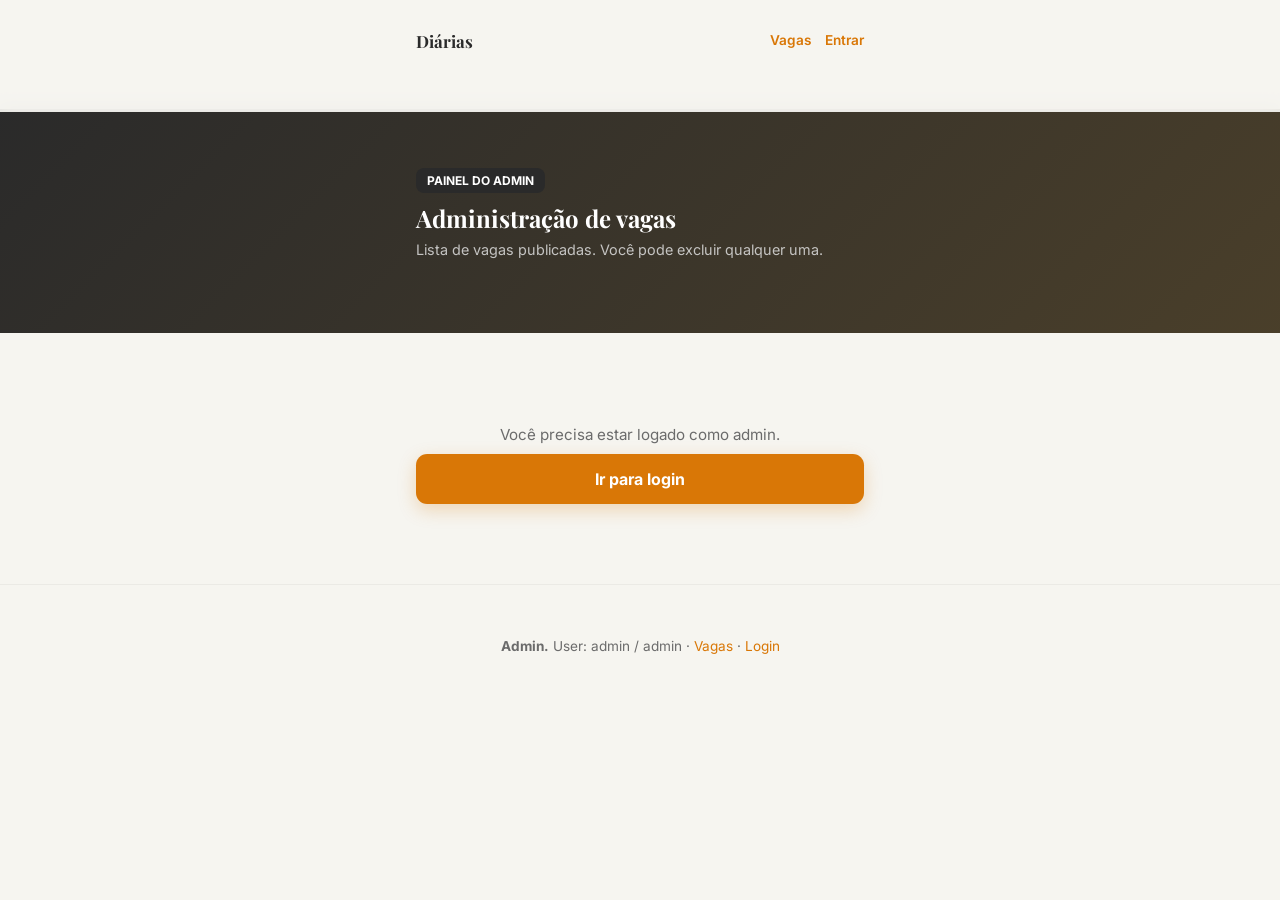
==== admin.html @ 7b70813b "first" ====
<!DOCTYPE html>
<html lang="pt-BR">
<head>
<meta charset="UTF-8">
<meta name="viewport" content="width=device-width, initial-scale=1.0, maximum-scale=5.0">
<title>Admin — Diárias</title>
<style>
  @import url('https://fonts.googleapis.com/css2?family=Inter:wght@400;600;800&family=Playfair+Display:wght@700&display=swap');
  :root{--bg:#f6f5f0;--card:#fff;--accent:#d97706;--text:#2a2a2a;--sub:#6b6b6b;--line:#ebeae5;--dark:#2a2a2a;}
  *{box-sizing:border-box;margin:0;padding:0}
  body{font-family:'Inter',system-ui,sans-serif;background:var(--bg);color:var(--text);line-height:1.45;font-size:16px;}
  a{color:var(--accent);text-decoration:none}
  .wrap{width:min(480px,95vw);margin-inline:auto;padding:1.2rem 1rem 3rem}
  header{background:linear-gradient(135deg,var(--dark) 0%,#4a3f2a 100%);color:#fff;padding:2.5rem 1rem 1.5rem;border-radius:0 0 1rem 1rem;margin:-1.2rem -1rem 1.5rem}
  header h1{font-family:'Playfair Display',Georgia,serif;font-size:1.5rem;margin-bottom:.25rem}
  header p{opacity:.85;font-size:.9rem;color:#ddd}
  .nav{position:sticky;top:0;z-index:10;background:rgba(246,245,240,.92);backdrop-filter:blur(8px);border-bottom:1px solid var(--line);padding:.6rem 0;margin-bottom:1rem}
  .nav-inner{display:flex;justify-content:space-between;align-items:center;font-weight:600;font-size:.85rem}
  .card{background:var(--card);border:1px solid var(--line);border-radius:1rem;padding:1.1rem;margin-bottom:.75rem;box-shadow:0 2px 10px rgba(0,0,0,.03)}
  .card h3{font-size:1rem;margin-bottom:.25rem}
  .card .meta{font-size:.85rem;color:var(--sub)}
  .btn{display:block;width:100%;text-align:center;background:var(--accent);color:#fff;padding:.85rem .9rem;border-radius:.7rem;font-weight:700;font-size:1rem;border:none;margin-top:.5rem;cursor:pointer;box-shadow:0 6px 18px rgba(217,119,6,.25)}
  .btn:active{transform:scale(.98)}
  .btn-red{background:#dc2626}
  .btn-red:active{transform:scale(.98)}
  .badge-admin{display:inline-block;background:var(--dark);color:#fff;padding:.25rem .7rem;border-radius:.5rem;font-size:.75rem;font-weight:700;margin-bottom:.5rem}
  .small{font-size:.78rem;color:var(--sub)}
  footer{text-align:center;padding:2rem 0;color:var(--sub);font-size:.85rem;border-top:1px solid var(--line)}
</style>
</head>
<body>

<div class="nav">
  <div class="wrap nav-inner">
    <a href="index.html" style="font-family:'Playfair Display',Georgia,serif;font-size:1.05rem;color:var(--text);font-weight:700">Diárias</a>
    <div style="display:flex;gap:.9rem;align-items:center">
      <a href="vagas.html">Vagas</a>
      <a href="login.html">Entrar</a>
    </div>
  </div>
</div>

<header>
  <div class="wrap">
    <div class="badge-admin">PAINEL DO ADMIN</div>
    <h1>Administração de vagas</h1>
    <p>Lista de vagas publicadas. Você pode excluir qualquer uma.</p>
  </div>
</header>

<main class="wrap" id="admin-main">

  <div id="check-login" style="padding:2rem 0;text-align:center">
    <p>Verificando acesso...</p>
  </div>

  <div id="conteudo" style="display:none">
    <div style="display:flex;justify-content:space-between;align-items:center;margin-bottom:1rem">
      <span id="count" style="font-weight:700;font-size:1.1rem">0 vagas</span>
      <button onclick="sair()" class="btn" style="max-width:fit-content;padding:.5rem .8rem;font-size:.85rem;background:#2a2a2a">Sair</button>
    </div>
    <div id="lista-admin"></div>
  </div>

</main>

<footer>
  <div class="wrap">
    <p><strong>Admin.</strong> User: admin / admin · <a href="vagas.html">Vagas</a> · <a href="login.html">Login</a></p>
  </div>
</footer>

<script>
let logged = JSON.parse(localStorage.getItem('diarias_logged') || 'null');
let vagas = JSON.parse(localStorage.getItem('diarias_vagas') || '[]');

function saveVagas(){ localStorage.setItem('diarias_vagas', JSON.stringify(vagas)); }
function esc(t){ const d=document.createElement('div'); d.textContent=t; return d.innerHTML; }

function check(){
  const main = document.getElementById('admin-main');
  const checkDiv = document.getElementById('check-login');
  const content = document.getElementById('conteudo');
  if(!logged || logged.tipo !== 'admin'){
    checkDiv.innerHTML = '<p style="font-size:.95rem;color:var(--sub);margin-top:1rem">Você precisa estar logado como admin.</p><a href="login.html" class="btn">Ir para login</a>';
    return;
  }
  checkDiv.style.display='none';
  content.style.display='block';
  render();
}

function render(){
  document.getElementById('count').textContent = vagas.length + ' vaga(s)';
  const div = document.getElementById('lista-admin');
  if(!vagas.length){ div.innerHTML='<p style="color:var(--sub)">Nenhuma vaga publicada.</p>'; return; }
  div.innerHTML = vagas.map(v => `
    <article class="card">
      <h3>${esc(v.desc.substring(0,50))}${v.desc.length>50?'...':''}</h3>
      <div class="meta"><strong>${esc(v.nome)}</strong> — ${esc(v.local)} — R$ ${v.valor}</div>
      <div class="meta">Duração: ${esc(v.dur)} · Tel: ${esc(v.tel)} · Autor: ${esc(v.autor||'-')}</div>
      <button onclick="excluir(${v.id})" class="btn btn-red btn-sm" style="margin-top:.6rem">Excluir vaga</button>
    </article>
  `).join('');
}

function excluir(id){
  if(!confirm('Excluir esta vaga definitivamente?')) return;
  vagas = vagas.filter(v => v.id !== id);
  saveVagas(); render();
}

function sair(){ localStorage.setItem('diarias_logged','null'); location.href='login.html'; }

check();
</script>

</body>
</html>
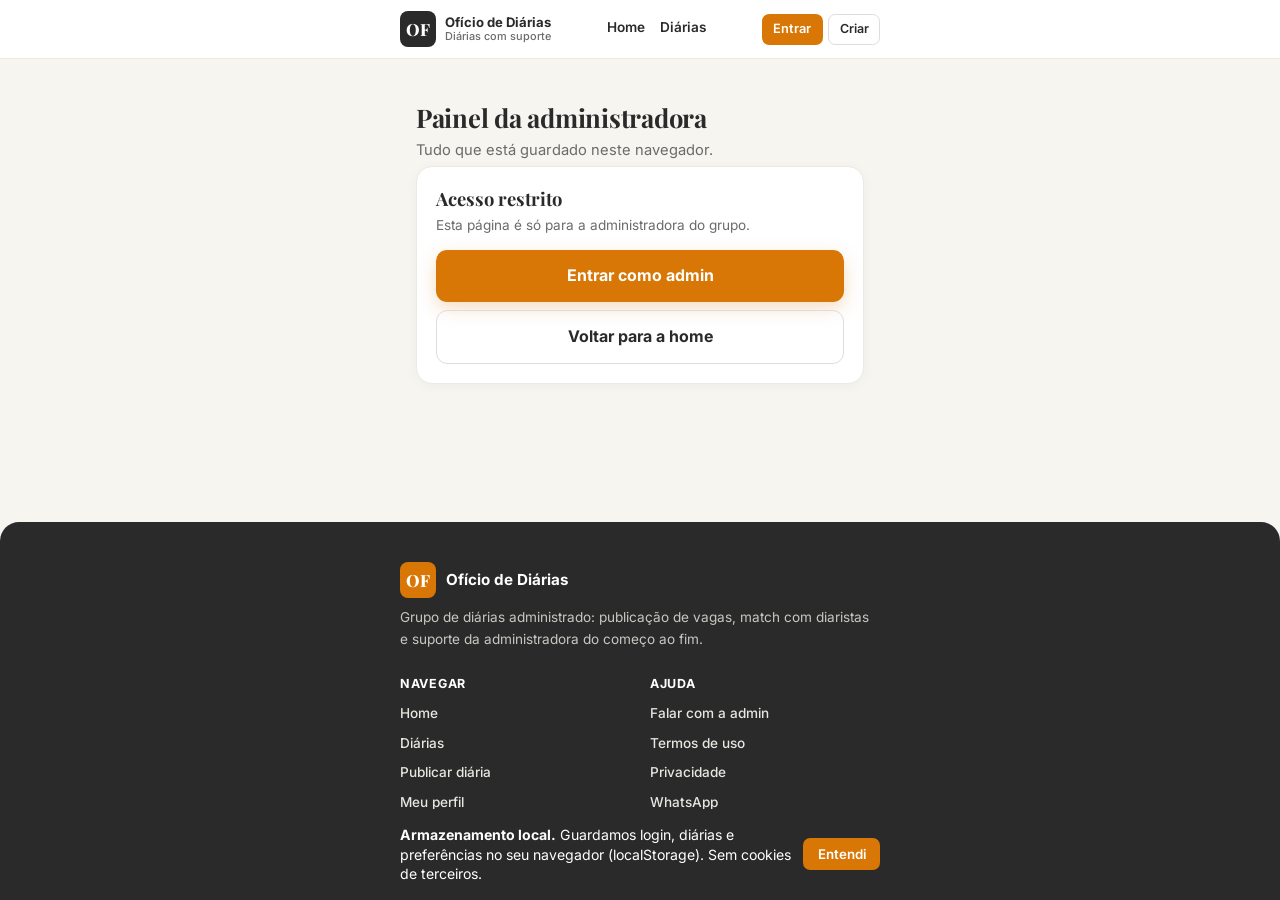
==== commit b0479b4a: "second" ====
--- a/admin.html
+++ b/admin.html
@@ -3,117 +3,144 @@
 <head>
 <meta charset="UTF-8">
 <meta name="viewport" content="width=device-width, initial-scale=1.0, maximum-scale=5.0">
-<title>Admin — Diárias</title>
+<title>Painel da administradora — OF</title>
+<link rel="stylesheet" href="assets/style.css">
 <style>
-  @import url('https://fonts.googleapis.com/css2?family=Inter:wght@400;600;800&family=Playfair+Display:wght@700&display=swap');
-  :root{--bg:#f6f5f0;--card:#fff;--accent:#d97706;--text:#2a2a2a;--sub:#6b6b6b;--line:#ebeae5;--dark:#2a2a2a;}
-  *{box-sizing:border-box;margin:0;padding:0}
-  body{font-family:'Inter',system-ui,sans-serif;background:var(--bg);color:var(--text);line-height:1.45;font-size:16px;}
-  a{color:var(--accent);text-decoration:none}
-  .wrap{width:min(480px,95vw);margin-inline:auto;padding:1.2rem 1rem 3rem}
-  header{background:linear-gradient(135deg,var(--dark) 0%,#4a3f2a 100%);color:#fff;padding:2.5rem 1rem 1.5rem;border-radius:0 0 1rem 1rem;margin:-1.2rem -1rem 1.5rem}
-  header h1{font-family:'Playfair Display',Georgia,serif;font-size:1.5rem;margin-bottom:.25rem}
-  header p{opacity:.85;font-size:.9rem;color:#ddd}
-  .nav{position:sticky;top:0;z-index:10;background:rgba(246,245,240,.92);backdrop-filter:blur(8px);border-bottom:1px solid var(--line);padding:.6rem 0;margin-bottom:1rem}
-  .nav-inner{display:flex;justify-content:space-between;align-items:center;font-weight:600;font-size:.85rem}
-  .card{background:var(--card);border:1px solid var(--line);border-radius:1rem;padding:1.1rem;margin-bottom:.75rem;box-shadow:0 2px 10px rgba(0,0,0,.03)}
-  .card h3{font-size:1rem;margin-bottom:.25rem}
-  .card .meta{font-size:.85rem;color:var(--sub)}
-  .btn{display:block;width:100%;text-align:center;background:var(--accent);color:#fff;padding:.85rem .9rem;border-radius:.7rem;font-weight:700;font-size:1rem;border:none;margin-top:.5rem;cursor:pointer;box-shadow:0 6px 18px rgba(217,119,6,.25)}
-  .btn:active{transform:scale(.98)}
-  .btn-red{background:#dc2626}
-  .btn-red:active{transform:scale(.98)}
-  .badge-admin{display:inline-block;background:var(--dark);color:#fff;padding:.25rem .7rem;border-radius:.5rem;font-size:.75rem;font-weight:700;margin-bottom:.5rem}
-  .small{font-size:.78rem;color:var(--sub)}
-  footer{text-align:center;padding:2rem 0;color:var(--sub);font-size:.85rem;border-top:1px solid var(--line)}
+  .kpis{display:grid;grid-template-columns:repeat(2,1fr);gap:.6rem;margin-bottom:1rem}
+  .kpi{background:#fff;border:1px solid var(--line);border-radius:.8rem;padding:.85rem;box-shadow:var(--shadow)}
+  .kpi strong{display:block;font-family:var(--serif);font-size:1.5rem;line-height:1.1}
+  .kpi span{font-size:.75rem;color:var(--sub);text-transform:uppercase;letter-spacing:.04em}
+  .abas{display:flex;gap:.35rem;margin-bottom:1rem;overflow-x:auto;padding-bottom:.2rem}
+  .abas button{flex-shrink:0;background:#fff;border:1px solid var(--line);border-radius:2rem;padding:.4rem .8rem;font-family:inherit;font-weight:600;font-size:.82rem;cursor:pointer;color:var(--text)}
+  .abas button.on{background:var(--dark);border-color:var(--dark);color:#fff}
+  .item{background:#fff;border:1px solid var(--line);border-radius:.8rem;padding:.9rem;margin-bottom:.6rem;box-shadow:var(--shadow);font-size:.88rem}
+  .item h3{font-size:.98rem;margin-bottom:.2rem}
+  .item .meta{font-size:.78rem;color:var(--sub)}
 </style>
 </head>
-<body>
+<body data-pagina="admin">
 
-<div class="nav">
-  <div class="wrap nav-inner">
-    <a href="index.html" style="font-family:'Playfair Display',Georgia,serif;font-size:1.05rem;color:var(--text);font-weight:700">Diárias</a>
-    <div style="display:flex;gap:.9rem;align-items:center">
-      <a href="vagas.html">Vagas</a>
-      <a href="login.html">Entrar</a>
-    </div>
-  </div>
-</div>
+<div id="of-header"></div>
 
-<header>
-  <div class="wrap">
-    <div class="badge-admin">PAINEL DO ADMIN</div>
-    <h1>Administração de vagas</h1>
-    <p>Lista de vagas publicadas. Você pode excluir qualquer uma.</p>
-  </div>
-</header>
-
-<main class="wrap" id="admin-main">
-
-  <div id="check-login" style="padding:2rem 0;text-align:center">
-    <p>Verificando acesso...</p>
+<main class="wrap">
+  <div class="page-head">
+    <h1>Painel da administradora</h1>
+    <p id="sub-painel">Tudo que está guardado neste navegador.</p>
   </div>
 
-  <div id="conteudo" style="display:none">
-    <div style="display:flex;justify-content:space-between;align-items:center;margin-bottom:1rem">
-      <span id="count" style="font-weight:700;font-size:1.1rem">0 vagas</span>
-      <button onclick="sair()" class="btn" style="max-width:fit-content;padding:.5rem .8rem;font-size:.85rem;background:#2a2a2a">Sair</button>
+  <section id="sem-acesso" class="hidden">
+    <div class="card">
+      <h2>Acesso restrito</h2>
+      <p class="sub">Esta página é só para a administradora do grupo.</p>
+      <a href="login.html" class="btn">Entrar como admin</a>
+      <a href="index.html" class="btn btn-outline">Voltar para a home</a>
     </div>
-    <div id="lista-admin"></div>
-  </div>
+  </section>
 
+  <section id="painel" class="hidden">
+    <div class="kpis" id="kpis"></div>
+    <div class="abas" id="abas" role="tablist"></div>
+    <div id="conteudo-aba"></div>
+  </section>
 </main>
 
-<footer>
-  <div class="wrap">
-    <p><strong>Admin.</strong> User: admin / admin · <a href="vagas.html">Vagas</a> · <a href="login.html">Login</a></p>
-  </div>
-</footer>
+<div id="of-footer"></div>
 
+<script src="assets/app.js"></script>
 <script>
-let logged = JSON.parse(localStorage.getItem('diarias_logged') || 'null');
-let vagas = JSON.parse(localStorage.getItem('diarias_vagas') || '[]');
-
-function saveVagas(){ localStorage.setItem('diarias_vagas', JSON.stringify(vagas)); }
-function esc(t){ const d=document.createElement('div'); d.textContent=t; return d.innerHTML; }
-
-function check(){
-  const main = document.getElementById('admin-main');
-  const checkDiv = document.getElementById('check-login');
-  const content = document.getElementById('conteudo');
-  if(!logged || logged.tipo !== 'admin'){
-    checkDiv.innerHTML = '<p style="font-size:.95rem;color:var(--sub);margin-top:1rem">Você precisa estar logado como admin.</p><a href="login.html" class="btn">Ir para login</a>';
+document.addEventListener('of:pronto', function () {
+  if (!OF.ehAdmin()) {
+    document.getElementById('sem-acesso').classList.remove('hidden');
     return;
   }
-  checkDiv.style.display='none';
-  content.style.display='block';
-  render();
-}
+  document.getElementById('painel').classList.remove('hidden');
 
-function render(){
-  document.getElementById('count').textContent = vagas.length + ' vaga(s)';
-  const div = document.getElementById('lista-admin');
-  if(!vagas.length){ div.innerHTML='<p style="color:var(--sub)">Nenhuma vaga publicada.</p>'; return; }
-  div.innerHTML = vagas.map(v => `
-    <article class="card">
-      <h3>${esc(v.desc.substring(0,50))}${v.desc.length>50?'...':''}</h3>
-      <div class="meta"><strong>${esc(v.nome)}</strong> — ${esc(v.local)} — R$ ${v.valor}</div>
-      <div class="meta">Duração: ${esc(v.dur)} · Tel: ${esc(v.tel)} · Autor: ${esc(v.autor||'-')}</div>
-      <button onclick="excluir(${v.id})" class="btn btn-red btn-sm" style="margin-top:.6rem">Excluir vaga</button>
-    </article>
-  `).join('');
-}
+  var abas = [
+    { id: 'diarias', nome: 'Diárias' },
+    { id: 'contatos', nome: 'Contatos recebidos' },
+    { id: 'usuarios', nome: 'Usuários' },
+    { id: 'pagamentos', nome: 'Pagamentos' }
+  ];
+  var atual = 'diarias';
 
-function excluir(id){
-  if(!confirm('Excluir esta vaga definitivamente?')) return;
-  vagas = vagas.filter(v => v.id !== id);
-  saveVagas(); render();
-}
+  function kpis() {
+    var d = OF.diarias(), c = OF.contatos(), u = OF.users(), p = OF.pagamentos();
+    var receita = p.reduce(function (s, x) { return s + (Number(x.valor) || 0); }, 0);
+    document.getElementById('kpis').innerHTML =
+      '<div class="kpi"><strong>' + d.length + '</strong><span>Diárias no ar</span></div>' +
+      '<div class="kpi"><strong>' + c.length + '</strong><span>Contatos recebidos</span></div>' +
+      '<div class="kpi"><strong>' + u.length + '</strong><span>Contas criadas</span></div>' +
+      '<div class="kpi"><strong>' + OF.brl(receita) + '</strong><span>Taxas (simuladas)</span></div>';
+  }
 
-function sair(){ localStorage.setItem('diarias_logged','null'); location.href='login.html'; }
+  function pintarAbas() {
+    document.getElementById('abas').innerHTML = abas.map(function (a) {
+      return '<button type="button" role="tab" data-aba="' + a.id + '" class="' + (a.id === atual ? 'on' : '') + '">' + a.nome + '</button>';
+    }).join('');
+    document.querySelectorAll('[data-aba]').forEach(function (b) {
+      b.addEventListener('click', function () { atual = b.dataset.aba; pintarAbas(); pintarConteudo(); });
+    });
+  }
 
-check();
+  function pintarConteudo() {
+    var alvo = document.getElementById('conteudo-aba');
+
+    if (atual === 'diarias') {
+      var d = OF.diarias();
+      alvo.innerHTML = d.length ? d.map(function (x) {
+        return '<div class="item">' +
+          '<h3>' + OF.esc(x.titulo || x.desc) + '</h3>' +
+          '<div class="meta">' + OF.esc(x.nome) + ' · ' + OF.esc(x.tel) + ' · ' + OF.esc(x.local) + '</div>' +
+          '<div class="meta">' + OF.brl(x.valor) + ' · taxa ' + OF.brl(OF.taxa(x.valor)) + ' · ' + OF.esc(OF.labelTipo(x.tipo)) +
+            (x.autor ? ' · por @' + OF.esc(x.autor) : '') + '</div>' +
+          '<div class="acoes" style="display:flex;gap:.5rem;margin-top:.6rem">' +
+            '<a href="detalhes-diaria.html?id=' + encodeURIComponent(x.id) + '" class="btn-small">Ver</a>' +
+            '<button type="button" class="btn-ghost-small" data-del="' + OF.esc(x.id) + '">Excluir</button>' +
+          '</div></div>';
+      }).join('') : '<div class="empty">Nenhuma diária publicada.</div>';
+      alvo.querySelectorAll('[data-del]').forEach(function (b) {
+        b.addEventListener('click', function () {
+          if (!confirm('Excluir esta diária definitivamente?')) return;
+          OF.removerDiaria(b.dataset.del);
+          kpis(); pintarConteudo();
+        });
+      });
+
+    } else if (atual === 'contatos') {
+      var c = OF.contatos();
+      alvo.innerHTML = c.length ? c.map(function (x) {
+        return '<div class="item">' +
+          '<h3>' + OF.esc(x.nome) + ' — ' + OF.esc(x.tel) + '</h3>' +
+          '<div class="meta">Diária: ' + OF.esc(x.diariaTitulo || x.diariaId) + ' · ' + OF.esc(OF.dataBR(x.quando)) + '</div>' +
+          (x.experiencia ? '<div class="meta">Experiência: ' + OF.esc(x.experiencia) + '</div>' : '') +
+          (x.mensagem ? '<p style="margin-top:.4rem;color:var(--sub)">' + OF.esc(x.mensagem) + '</p>' : '') +
+          '</div>';
+      }).join('') : '<div class="empty">Nenhum contato registrado ainda.</div>';
+
+    } else if (atual === 'usuarios') {
+      var u = OF.users();
+      alvo.innerHTML = u.length ? u.map(function (x) {
+        return '<div class="item">' +
+          '<h3>' + OF.esc(x.nome || x.user) + ' <span class="tag">@' + OF.esc(x.user) + '</span></h3>' +
+          '<div class="meta">' + OF.esc(x.email || '—') + ' · ' + OF.esc(x.tel || '—') + '</div>' +
+          '<div class="meta">' + OF.esc(OF.LABEL_TIPO[x.tipo] || x.tipo) + ' · criada em ' + OF.esc(OF.dataBR(x.criado)) + '</div>' +
+          '</div>';
+      }).join('') : '<div class="empty">Nenhuma conta criada.</div>';
+
+    } else {
+      var p = OF.pagamentos();
+      alvo.innerHTML = p.length ? p.map(function (x) {
+        return '<div class="item">' +
+          '<h3>' + OF.brl(x.valor) + ' · ' + OF.esc(x.metodoLabel) + '</h3>' +
+          '<div class="meta">' + OF.esc(x.transacao) + ' · autorização ' + OF.esc(x.autorizacao) + '</div>' +
+          '<div class="meta">' + OF.esc(OF.dataBR(x.quando)) + ' · <span class="tag">SIMULADO</span></div>' +
+          '</div>';
+      }).join('') : '<div class="empty">Nenhum pagamento simulado ainda.</div>';
+    }
+  }
+
+  kpis(); pintarAbas(); pintarConteudo();
+});
 </script>
-
 </body>
 </html>
--- a/assets/style.css
+++ b/assets/style.css
@@ -0,0 +1,269 @@
+/* ============ OF — Ofício de Diárias · design system (MVP) ============ */
+@import url('https://fonts.googleapis.com/css2?family=Inter:wght@300;400;500;600;700;800&family=Playfair+Display:wght@700;800&display=swap');
+
+:root{
+  --bg:#f6f5f0;
+  --card:#fff;
+  --accent:#d97706;
+  --accent-dark:#b45309;
+  --accent-soft:#fff7ed;
+  --accent-line:#fde68a;
+  --text:#2a2a2a;
+  --sub:#6b6b6b;
+  --line:#ebeae5;
+  --dark:#2a2a2a;
+  --ok:#065f46;
+  --ok-bg:#ecfdf5;
+  --ok-line:#a7f3d0;
+  --err:#991b1b;
+  --err-bg:#fef2f2;
+  --err-line:#fecaca;
+  --wa:#25d366;
+  --serif:'Playfair Display',Georgia,serif;
+  --radius:1rem;
+  --shadow:0 2px 12px rgba(0,0,0,.04);
+}
+
+*{box-sizing:border-box;margin:0;padding:0}
+html{scroll-behavior:smooth;-webkit-text-size-adjust:100%}
+body{font-family:'Inter',system-ui,-apple-system,sans-serif;background:var(--bg);color:var(--text);line-height:1.45;font-size:16px;min-height:100vh;display:flex;flex-direction:column}
+a{color:var(--accent);text-decoration:none}
+a:hover{color:var(--accent-dark)}
+img{max-width:100%;display:block;border-radius:.6rem}
+main{flex:1}
+:focus-visible{outline:2px solid var(--accent);outline-offset:2px}
+
+.wrap{width:min(480px,95vw);margin-inline:auto;padding:1rem 1rem 3rem}
+.wrap-tight{padding-bottom:1.5rem}
+
+/* ---------------- Header ---------------- */
+header.site-header{position:sticky;top:0;z-index:50;background:#fff;border-bottom:1px solid var(--line);padding:.7rem 1rem}
+.header-inner{max-width:480px;margin:0 auto;display:flex;align-items:center;justify-content:space-between;gap:.5rem}
+.logo-block{display:flex;align-items:center;gap:.55rem;min-width:0}
+.logo-sigla{width:36px;height:36px;border-radius:.5rem;background:var(--dark);color:#fff;display:grid;place-items:center;font-family:var(--serif);font-weight:800;font-size:1.05rem;flex-shrink:0;letter-spacing:.02em}
+.logo-text{font-weight:700;font-size:.82rem;line-height:1.15;color:var(--text);white-space:nowrap}
+.logo-text small{display:block;font-weight:500;font-size:.68rem;color:var(--sub)}
+.nav-center{display:flex;gap:.9rem;font-weight:600;font-size:.85rem}
+.nav-center a{color:var(--text);padding:.15rem 0;border-bottom:2px solid transparent}
+.nav-center a[aria-current="page"]{color:var(--accent);border-bottom-color:var(--accent)}
+.nav-right{position:relative;display:flex;gap:.35rem;align-items:center;flex-shrink:0}
+/* Em telas estreitas o nome do site continua visível: cai só o subtítulo */
+@media(max-width:480px){
+  .header-inner{gap:.4rem}
+  .logo-sigla{width:32px;height:32px;font-size:.95rem;border-radius:.45rem}
+  .logo-text{font-size:.72rem;max-width:5.6rem;white-space:normal;line-height:1.1}
+  .logo-text small{display:none}
+  .nav-center{gap:.6rem;font-size:.78rem}
+  .nav-right{gap:.25rem}
+  .btn-small,.btn-ghost-small{padding:.32rem .5rem;font-size:.72rem}
+  .user-btn{max-width:104px;font-size:.72rem}
+}
+@media(max-width:360px){
+  .logo-text{display:none}
+}
+
+.user-btn{display:flex;align-items:center;gap:.4rem;background:var(--bg);border:1px solid var(--line);color:var(--text);padding:.3rem .5rem .3rem .3rem;border-radius:2rem;font-weight:600;font-size:.78rem;cursor:pointer;font-family:inherit;max-width:130px}
+.user-btn .avatar{width:24px;height:24px;border-radius:50%;background:var(--accent);color:#fff;display:grid;place-items:center;font-size:.7rem;font-weight:800;flex-shrink:0}
+.user-btn .uname{overflow:hidden;text-overflow:ellipsis;white-space:nowrap}
+.user-btn .caret{font-size:.55rem;color:var(--sub);flex-shrink:0}
+
+.dropdown{position:absolute;right:0;top:2.7rem;background:#fff;border:1px solid var(--line);border-radius:.8rem;padding:.35rem;min-width:190px;box-shadow:0 12px 34px rgba(0,0,0,.12);display:none}
+.dropdown.show{display:block}
+.dropdown .dd-head{padding:.5rem .6rem .55rem;border-bottom:1px solid var(--line);margin-bottom:.25rem}
+.dropdown .dd-head strong{display:block;font-size:.88rem}
+.dropdown .dd-head span{font-size:.75rem;color:var(--sub)}
+.dropdown a,.dropdown button{display:block;width:100%;text-align:left;padding:.55rem .6rem;border-radius:.5rem;font-size:.9rem;color:var(--text);font-weight:600;background:none;border:none;cursor:pointer;font-family:inherit}
+.dropdown a:hover,.dropdown button:hover{background:var(--bg)}
+.dropdown button.sair{color:#b91c1c}
+
+/* ---------------- Buttons ---------------- */
+.btn{display:block;width:100%;text-align:center;background:var(--accent);color:#fff;padding:.9rem;border-radius:.7rem;font-weight:700;font-size:1rem;border:none;margin-top:.5rem;cursor:pointer;box-shadow:0 6px 18px rgba(217,119,6,.25);font-family:inherit}
+.btn:hover{background:var(--accent-dark);color:#fff}
+.btn:active{transform:scale(.985)}
+.btn:disabled{opacity:.6;cursor:not-allowed;transform:none}
+.btn-dark{background:var(--dark);box-shadow:none}
+.btn-dark:hover{background:#111}
+.btn-outline{background:transparent;border:1px solid #ddd;color:var(--text);box-shadow:none}
+.btn-outline:hover{background:#fff;color:var(--text);border-color:#bbb}
+.btn-small{display:inline-block;background:var(--accent);color:#fff;padding:.4rem .7rem;border-radius:.45rem;font-weight:600;font-size:.8rem;border:none;cursor:pointer;font-family:inherit;text-align:center}
+.btn-small:hover{background:var(--accent-dark);color:#fff}
+.btn-ghost-small{display:inline-block;background:transparent;border:1px solid #ddd;color:var(--text);padding:.35rem .65rem;border-radius:.45rem;font-weight:600;font-size:.78rem;cursor:pointer;font-family:inherit}
+.btn-ghost-small:hover{background:#fff;color:var(--text)}
+.btn-whatsapp{display:flex;align-items:center;justify-content:center;gap:.5rem;background:var(--wa);color:#fff;padding:.9rem;border-radius:.7rem;font-weight:700;font-size:1rem;border:none;cursor:pointer;font-family:inherit;width:100%;box-shadow:0 6px 18px rgba(37,211,102,.25)}
+.btn-whatsapp:hover{background:#1eb855;color:#fff}
+.btn-row{display:flex;gap:.5rem}
+.btn-row>*{flex:1;margin-top:.5rem}
+
+/* ---------------- Hero (index) ---------------- */
+.hero{background:linear-gradient(135deg,#2a2a2a 0%,#4a3f2a 100%);color:#fff;padding:3.5rem 1rem 2.5rem;margin:0 0 2rem;border-radius:0 0 1.2rem 1.2rem}
+.hero .wrap{padding-bottom:0}
+.hero h1{font-family:var(--serif);font-size:clamp(2rem,6vw,2.8rem);line-height:1.1;letter-spacing:-.02em;margin-bottom:.6rem}
+.hero p{opacity:.9;font-size:1.05rem;margin-bottom:1.25rem}
+.hero .btn-big{display:block;width:100%;text-align:center;background:var(--accent);color:#fff;padding:1rem;border-radius:.7rem;font-weight:700;font-size:1.05rem;border:none;margin-top:.6rem;box-shadow:0 8px 25px rgba(217,119,6,.35);cursor:pointer}
+.hero .btn-big.ghost{background:rgba(255,255,255,.12);border:1px solid rgba(255,255,255,.3);box-shadow:none}
+
+/* Page head (inner pages) */
+.page-head{padding:1.5rem 0 .25rem}
+.page-head h1{font-family:var(--serif);font-size:1.6rem;letter-spacing:-.01em;margin-bottom:.25rem}
+.page-head p{font-size:.92rem;color:var(--sub)}
+
+.badge{display:inline-block;background:rgba(217,119,6,.12);border:1px solid rgba(217,119,6,.25);color:var(--accent-dark);padding:.25rem .7rem;border-radius:.4rem;font-weight:700;font-size:.72rem;margin-bottom:.75rem;letter-spacing:.02em}
+.hero .badge{background:rgba(255,255,255,.14);border-color:rgba(255,255,255,.3);color:#fff}
+
+/* ---------------- Sections & cards ---------------- */
+.section-title{display:flex;align-items:baseline;justify-content:space-between;gap:.5rem;margin:2.5rem 0 .8rem}
+.section-title h2{font-family:var(--serif);font-size:1.3rem;letter-spacing:-.01em}
+.section-title a{font-size:.8rem;font-weight:600;white-space:nowrap}
+h2.plain{font-family:var(--serif);font-size:1.3rem;margin:2.5rem 0 .8rem}
+h3{font-size:1.05rem}
+
+.cards{display:grid;gap:1rem}
+.card{background:var(--card);border:1px solid var(--line);border-radius:var(--radius);padding:1.2rem;box-shadow:var(--shadow)}
+.card+.card{margin-top:1rem}
+.card h2{font-family:var(--serif);font-size:1.15rem;margin-bottom:.2rem}
+.card h3{font-size:1.02rem;margin-bottom:.3rem}
+.card p{font-size:.92rem;color:var(--sub)}
+.card .sub{font-size:.85rem;color:var(--sub);margin-bottom:.9rem}
+
+.tag{display:inline-block;background:var(--bg);border:1px solid var(--line);padding:.2rem .55rem;border-radius:.35rem;font-weight:600;font-size:.73rem;color:var(--sub)}
+.tag.accent{background:var(--accent-soft);border-color:var(--accent-line);color:var(--accent-dark)}
+.tag.ok{background:var(--ok-bg);border-color:var(--ok-line);color:var(--ok)}
+.tags{display:flex;flex-wrap:wrap;gap:.35rem;margin-top:.6rem}
+
+/* Diária card */
+.diaria-card{background:var(--card);border:1px solid var(--line);border-radius:var(--radius);padding:1.1rem;margin-bottom:1rem;box-shadow:var(--shadow)}
+.diaria-card .top{display:flex;justify-content:space-between;align-items:flex-start;gap:.75rem}
+.diaria-card h3{font-family:var(--serif);font-size:1.08rem;line-height:1.25;margin-bottom:.2rem}
+.diaria-card .preco{font-weight:800;font-size:1.05rem;color:var(--accent-dark);white-space:nowrap}
+.diaria-card .preco small{display:block;font-weight:500;font-size:.68rem;color:var(--sub);text-align:right}
+.diaria-card .meta{font-size:.8rem;color:var(--sub);margin-top:.15rem}
+.diaria-card .desc{font-size:.9rem;color:var(--sub);margin-top:.5rem}
+.diaria-card .acoes{display:flex;gap:.5rem;align-items:center;margin-top:.85rem}
+
+/* Comentários */
+.comentario{background:#fff;border:1px solid var(--line);border-radius:var(--radius);padding:1.2rem;margin-bottom:1rem;box-shadow:var(--shadow)}
+.comentario .cab{display:flex;align-items:center;gap:.6rem}
+.comentario .av{width:34px;height:34px;border-radius:50%;background:var(--dark);color:#fff;display:grid;place-items:center;font-weight:700;font-size:.85rem;flex-shrink:0}
+.comentario .nome{font-weight:700;font-size:.94rem}
+.comentario .quando{font-size:.75rem;color:var(--sub)}
+.comentario .texto{font-size:.92rem;color:var(--sub);margin-top:.55rem}
+.estrelas{color:var(--accent);font-size:.95rem;letter-spacing:.06em}
+
+/* ---------------- Forms ---------------- */
+label{font-weight:600;font-size:.82rem;display:block;margin:.8rem 0 .25rem}
+input,select,textarea{width:100%;padding:.75rem .8rem;border:1px solid #ddd;border-radius:.6rem;font-family:inherit;font-size:.95rem;background:#fff;color:var(--text)}
+input:focus,select:focus,textarea:focus{border-color:var(--accent);outline:none;box-shadow:0 0 0 3px rgba(217,119,6,.12)}
+textarea{resize:vertical;min-height:80px}
+select{appearance:none;background-image:url("data:image/svg+xml;utf8,<svg xmlns='http://www.w3.org/2000/svg' viewBox='0 0 24 24' fill='%236b6b6b'><path d='M7 10l5 5 5-5z'/></svg>");background-repeat:no-repeat;background-position:right .5rem center;background-size:1.25rem;padding-right:2rem}
+.form{display:grid;gap:.6rem}
+.grid2{display:grid;gap:.6rem;grid-template-columns:1fr 1fr}
+@media(max-width:420px){.grid2{grid-template-columns:1fr}}
+.field-help{font-size:.75rem;color:var(--sub);margin-top:.25rem}
+.small{font-size:.78rem;color:var(--sub)}
+.check{display:flex;align-items:flex-start;gap:.55rem;padding:.4rem 0;font-size:.88rem;font-weight:500;cursor:pointer}
+.check input{width:auto;flex-shrink:0;margin-top:.15rem}
+
+/* Info boxes */
+.msg{padding:.9rem 1rem;background:var(--accent-soft);border:1px solid var(--accent-line);border-radius:.7rem;color:#92400e;margin-bottom:1rem;font-size:.9rem}
+.msg.ok{background:var(--ok-bg);border-color:var(--ok-line);color:var(--ok)}
+.msg.err{background:var(--err-bg);border-color:var(--err-line);color:var(--err)}
+.empty{padding:2rem 1rem;text-align:center;color:var(--sub);font-size:.92rem;background:#fff;border:1px dashed #ddd;border-radius:var(--radius)}
+
+/* Definition list (perfil) */
+.dl{display:grid;gap:0}
+.dl .row{display:flex;justify-content:space-between;gap:1rem;padding:.7rem 0;border-bottom:1px solid var(--line);font-size:.92rem}
+.dl .row:last-child{border-bottom:none}
+.dl dt{color:var(--sub);font-size:.8rem;font-weight:600;text-transform:uppercase;letter-spacing:.03em}
+.dl dd{font-weight:600;text-align:right;word-break:break-word}
+
+/* Legal text */
+.legal h2{font-family:var(--serif);font-size:1.1rem;margin:1.5rem 0 .4rem}
+.legal p,.legal li{font-size:.92rem;color:#4a4a4a;margin-bottom:.6rem}
+.legal ul{padding-left:1.2rem}
+.legal .atualizado{font-size:.78rem;color:var(--sub);margin-bottom:1rem}
+
+/* ---------------- Footer ---------------- */
+footer.site-footer{background:var(--dark);color:#c9c7c1;padding:2.5rem 1rem 2rem;border-radius:1.2rem 1.2rem 0 0;margin-top:2rem}
+footer.site-footer .foot-inner{max-width:480px;margin:0 auto}
+footer.site-footer .foot-brand{display:flex;align-items:center;gap:.6rem;margin-bottom:.6rem}
+footer.site-footer .foot-brand .logo-sigla{background:var(--accent)}
+footer.site-footer .foot-brand strong{color:#fff;font-size:.95rem}
+footer.site-footer p{font-size:.85rem;line-height:1.6}
+footer.site-footer .cols{display:grid;grid-template-columns:1fr 1fr;gap:1.25rem;margin:1.5rem 0 1.25rem}
+footer.site-footer h4{color:#fff;font-size:.78rem;text-transform:uppercase;letter-spacing:.06em;margin-bottom:.5rem}
+footer.site-footer ul{list-style:none;display:grid;gap:.4rem}
+footer.site-footer a{color:#e8e6e1;font-size:.85rem;font-weight:500}
+footer.site-footer a:hover{color:#ffa726}
+footer.site-footer .foot-bottom{border-top:1px solid rgba(255,255,255,.12);padding-top:1rem;font-size:.78rem;color:#8f8d88;display:flex;flex-wrap:wrap;gap:.5rem;justify-content:space-between}
+
+/* ---------------- Modal / pagamento ---------------- */
+.modal{position:fixed;inset:0;z-index:200;display:none;align-items:flex-end;justify-content:center;background:rgba(20,18,14,.55);backdrop-filter:blur(3px);padding:0}
+.modal.show{display:flex}
+.modal-box{background:#fff;width:min(480px,100%);max-height:92vh;overflow-y:auto;border-radius:1.2rem 1.2rem 0 0;padding:1.25rem 1.1rem 1.6rem;animation:slideUp .25s ease}
+@keyframes slideUp{from{transform:translateY(18px);opacity:.6}to{transform:translateY(0);opacity:1}}
+@media(min-width:520px){.modal{align-items:center}.modal-box{border-radius:1.2rem}}
+.modal-head{display:flex;justify-content:space-between;align-items:flex-start;gap:1rem;margin-bottom:.25rem}
+.modal-head h2{font-family:var(--serif);font-size:1.25rem}
+.modal-head .fechar{background:none;border:none;font-size:1.5rem;line-height:1;color:var(--sub);cursor:pointer;padding:0 .25rem}
+.modal-sub{font-size:.85rem;color:var(--sub);margin-bottom:1rem}
+
+.resumo{background:var(--bg);border:1px solid var(--line);border-radius:.8rem;padding:.9rem;margin-bottom:1rem}
+.resumo .lin{display:flex;justify-content:space-between;font-size:.88rem;padding:.2rem 0}
+.resumo .lin.total{border-top:1px dashed #d8d6cf;margin-top:.4rem;padding-top:.5rem;font-weight:800;font-size:1rem}
+
+.metodos{display:grid;gap:.6rem;margin-bottom:.5rem}
+.metodo{display:flex;align-items:center;gap:.8rem;width:100%;text-align:left;background:#fff;border:1.5px solid var(--line);border-radius:.8rem;padding:.85rem;cursor:pointer;font-family:inherit;transition:border-color .15s,background .15s}
+.metodo:hover{border-color:var(--accent);background:var(--accent-soft)}
+.metodo .ico{width:40px;height:40px;border-radius:.6rem;background:var(--bg);display:grid;place-items:center;flex-shrink:0}
+.metodo .ico svg{width:22px;height:22px}
+.metodo .txt strong{display:block;font-size:.95rem}
+.metodo .txt span{font-size:.78rem;color:var(--sub)}
+.metodo .seta{margin-left:auto;color:var(--sub);font-size:1.1rem}
+
+.pix-box{text-align:center}
+.pix-qr{width:190px;height:190px;margin:0 auto .9rem;border:1px solid var(--line);border-radius:.8rem;padding:.5rem;background:#fff}
+.pix-chave{display:flex;gap:.4rem;margin-bottom:.5rem}
+.pix-chave input{font-size:.78rem;font-family:ui-monospace,monospace}
+.pix-chave button{flex-shrink:0;padding:.5rem .7rem;font-size:.8rem;border-radius:.6rem;background:var(--dark);color:#fff;border:none;font-weight:600;cursor:pointer;font-family:inherit}
+.timer{font-size:.8rem;color:var(--sub);margin-bottom:.75rem}
+.timer strong{color:var(--accent-dark);font-variant-numeric:tabular-nums}
+
+.cartao-preview{background:linear-gradient(135deg,#2a2a2a 0%,#4a3f2a 100%);color:#fff;border-radius:.9rem;padding:1.1rem;margin-bottom:1rem;box-shadow:0 10px 26px rgba(0,0,0,.18)}
+.cartao-preview .chip{width:34px;height:24px;border-radius:.25rem;background:linear-gradient(135deg,#e6c078,#b9924a);margin-bottom:1.1rem}
+.cartao-preview .num{font-family:ui-monospace,monospace;font-size:1.12rem;letter-spacing:.09em;margin-bottom:.9rem}
+.cartao-preview .base{display:flex;justify-content:space-between;font-size:.72rem;text-transform:uppercase;letter-spacing:.05em;gap:1rem}
+.cartao-preview .base span{opacity:.65;display:block;font-size:.6rem}
+.cartao-preview .base div{min-width:0;overflow:hidden;text-overflow:ellipsis;white-space:nowrap}
+.cartao-preview .bandeira{font-weight:800;font-size:.8rem;letter-spacing:.04em}
+
+.processando{text-align:center;padding:2rem 0}
+.spinner{width:44px;height:44px;margin:0 auto 1rem;border:3px solid var(--line);border-top-color:var(--accent);border-radius:50%;animation:spin .8s linear infinite}
+@keyframes spin{to{transform:rotate(360deg)}}
+.sucesso{text-align:center;padding:1rem 0}
+.sucesso .marca{width:64px;height:64px;margin:0 auto 1rem;border-radius:50%;background:var(--ok-bg);border:2px solid var(--ok-line);display:grid;place-items:center;color:var(--ok);font-size:2rem;font-weight:800}
+.sucesso h3{font-family:var(--serif);font-size:1.25rem;color:var(--ok);margin-bottom:.3rem}
+.sucesso p{font-size:.9rem;color:var(--sub)}
+.comprovante{text-align:left;background:var(--bg);border:1px dashed #d8d6cf;border-radius:.7rem;padding:.85rem;margin:1rem 0;font-size:.82rem}
+.comprovante .lin{display:flex;justify-content:space-between;gap:1rem;padding:.18rem 0}
+.comprovante .lin span:first-child{color:var(--sub)}
+.comprovante .lin span:last-child{font-weight:600;text-align:right;word-break:break-all}
+
+/* Steps indicator */
+.passos{display:flex;gap:.35rem;margin-bottom:1rem}
+.passos i{height:4px;flex:1;border-radius:2px;background:var(--line)}
+.passos i.on{background:var(--accent)}
+
+/* Cookie banner */
+.cookie-banner{position:fixed;bottom:0;left:0;right:0;background:#2a2a2a;color:#fff;padding:1rem;z-index:150;font-size:.88rem;display:none}
+.cookie-banner.show{display:block}
+.cookie-banner .cb-inner{max-width:480px;margin:0 auto;display:flex;gap:.75rem;align-items:center;flex-wrap:wrap}
+.cookie-banner p{flex:1;min-width:190px;line-height:1.4}
+.cookie-banner button{background:var(--accent);color:#fff;border:none;padding:.5rem .9rem;border-radius:.45rem;font-weight:600;cursor:pointer;font-family:inherit}
+
+/* Utils */
+.hidden{display:none!important}
+.mt0{margin-top:0}
+.mt1{margin-top:1rem}
+.center{text-align:center}
+.nowrap{white-space:nowrap}
+.sr-only{position:absolute;width:1px;height:1px;padding:0;margin:-1px;overflow:hidden;clip:rect(0,0,0,0);white-space:nowrap;border:0}
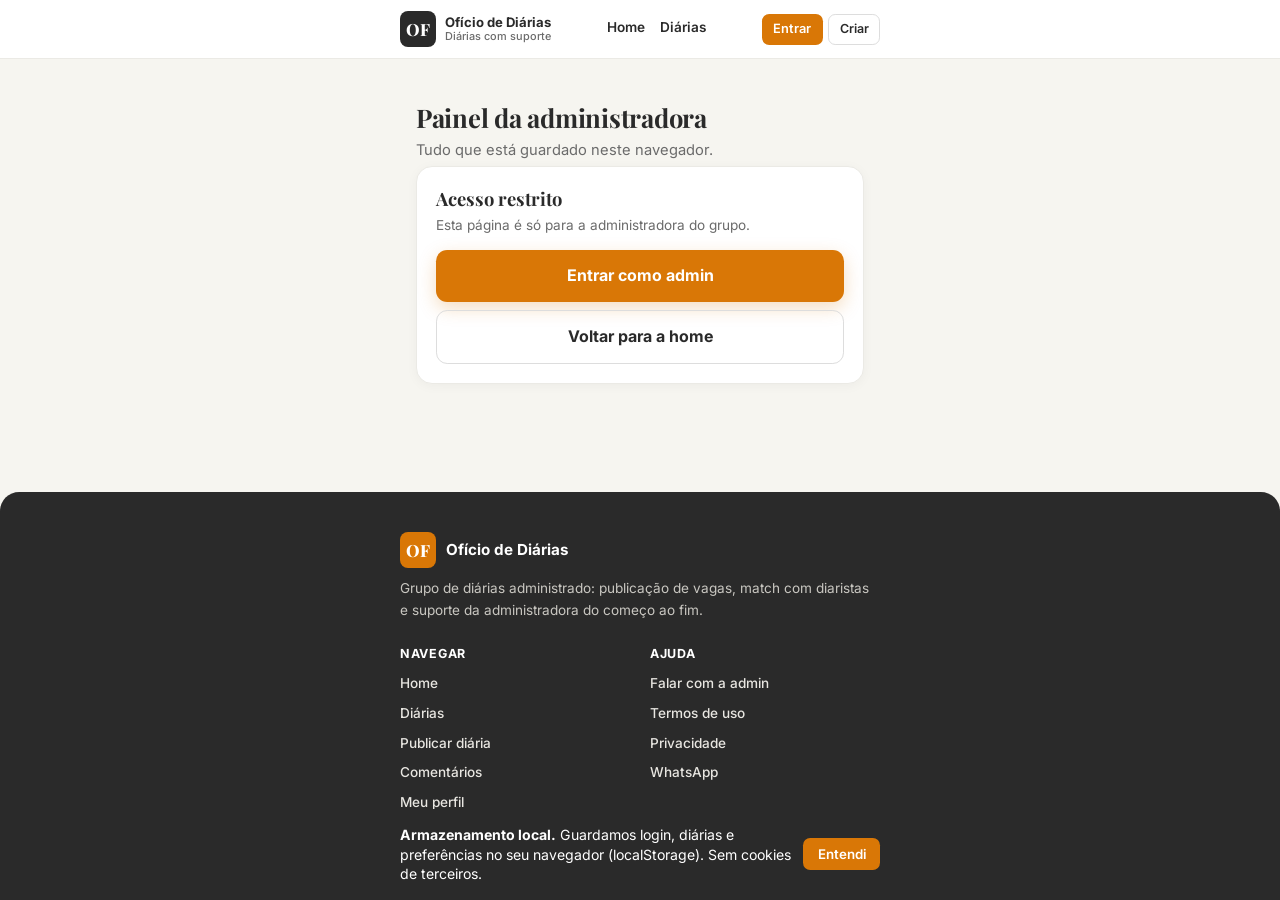
==== commit 7604408e: "coment" ====
--- a/admin.html
+++ b/admin.html
@@ -58,6 +58,7 @@
   var abas = [
     { id: 'diarias', nome: 'Diárias' },
     { id: 'contatos', nome: 'Contatos recebidos' },
+    { id: 'comentarios', nome: 'Comentários' },
     { id: 'usuarios', nome: 'Usuários' },
     { id: 'pagamentos', nome: 'Pagamentos' }
   ];
@@ -66,11 +67,15 @@
   function kpis() {
     var d = OF.diarias(), c = OF.contatos(), u = OF.users(), p = OF.pagamentos();
     var receita = p.reduce(function (s, x) { return s + (Number(x.valor) || 0); }, 0);
+    var cm = OF.comentarios();
+    var media = cm.length ? OF.mediaNotas().toFixed(1).replace('.', ',') : '—';
     document.getElementById('kpis').innerHTML =
       '<div class="kpi"><strong>' + d.length + '</strong><span>Diárias no ar</span></div>' +
       '<div class="kpi"><strong>' + c.length + '</strong><span>Contatos recebidos</span></div>' +
       '<div class="kpi"><strong>' + u.length + '</strong><span>Contas criadas</span></div>' +
-      '<div class="kpi"><strong>' + OF.brl(receita) + '</strong><span>Taxas (simuladas)</span></div>';
+      '<div class="kpi"><strong>' + OF.brl(receita) + '</strong><span>Taxas (simuladas)</span></div>' +
+      '<div class="kpi"><strong>' + cm.length + '</strong><span>Comentários</span></div>' +
+      '<div class="kpi"><strong>' + media + '</strong><span>Nota média</span></div>';
   }
 
   function pintarAbas() {
@@ -117,6 +122,19 @@
           '</div>';
       }).join('') : '<div class="empty">Nenhum contato registrado ainda.</div>';
 
+    } else if (atual === 'comentarios') {
+      var cm = OF.comentarios();
+      alvo.innerHTML = cm.length
+        ? cm.map(function (x) { return OF.cardComentario(x, { podeExcluir: true, mostrarAutor: true }); }).join('')
+        : '<div class="empty">Nenhum comentário publicado.</div>';
+      alvo.querySelectorAll('[data-excluir-coment]').forEach(function (b) {
+        b.addEventListener('click', function () {
+          if (!confirm('Excluir este comentário definitivamente?')) return;
+          OF.removerComentario(b.dataset.excluirComent);
+          kpis(); pintarConteudo();
+        });
+      });
+
     } else if (atual === 'usuarios') {
       var u = OF.users();
       alvo.innerHTML = u.length ? u.map(function (x) {
--- a/assets/style.css
+++ b/assets/style.css
@@ -159,6 +159,10 @@
 .grid2{display:grid;gap:.6rem;grid-template-columns:1fr 1fr}
 @media(max-width:420px){.grid2{grid-template-columns:1fr}}
 .field-help{font-size:.75rem;color:var(--sub);margin-top:.25rem}
+/* Campo composto: número + unidade (ex.: 8 horas) */
+.campo-composto{display:flex;gap:.5rem}
+.campo-composto input{flex:1 1 40%;min-width:0}
+.campo-composto select{flex:1 1 60%;min-width:0}
 .small{font-size:.78rem;color:var(--sub)}
 .check{display:flex;align-items:flex-start;gap:.55rem;padding:.4rem 0;font-size:.88rem;font-weight:500;cursor:pointer}
 .check input{width:auto;flex-shrink:0;margin-top:.15rem}
@@ -209,7 +213,9 @@
 
 .resumo{background:var(--bg);border:1px solid var(--line);border-radius:.8rem;padding:.9rem;margin-bottom:1rem}
 .resumo .lin{display:flex;justify-content:space-between;font-size:.88rem;padding:.2rem 0}
+.resumo .lin.info{color:var(--sub);font-size:.82rem}
 .resumo .lin.total{border-top:1px dashed #d8d6cf;margin-top:.4rem;padding-top:.5rem;font-weight:800;font-size:1rem}
+.resumo .obs{font-size:.75rem;color:var(--sub);margin-top:.6rem;line-height:1.5}
 
 .metodos{display:grid;gap:.6rem;margin-bottom:.5rem}
 .metodo{display:flex;align-items:center;gap:.8rem;width:100%;text-align:left;background:#fff;border:1.5px solid var(--line);border-radius:.8rem;padding:.85rem;cursor:pointer;font-family:inherit;transition:border-color .15s,background .15s}
